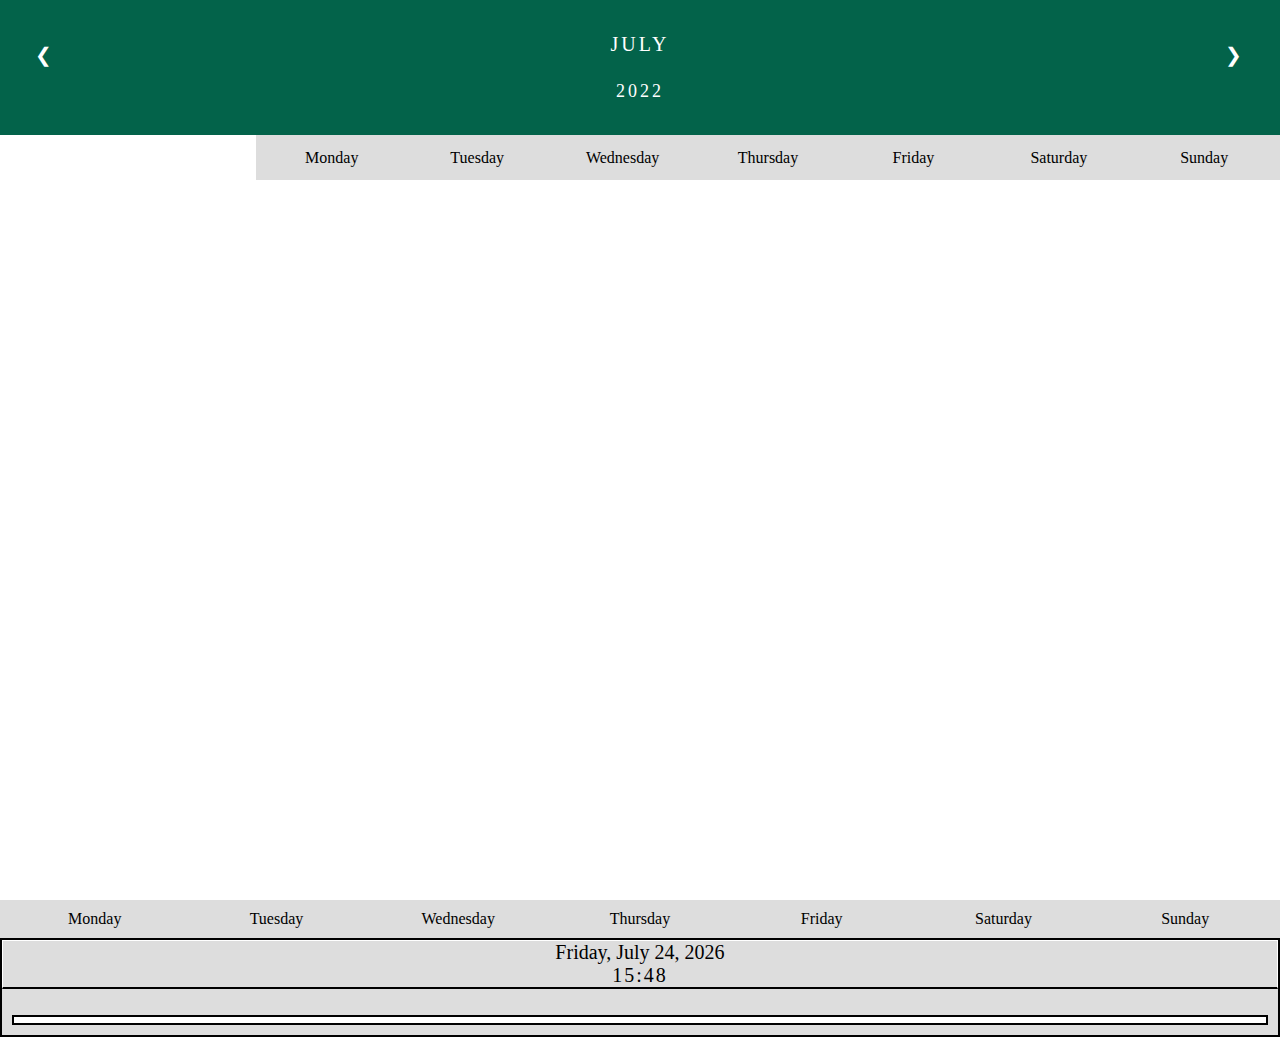
==== index.html @ a5f247e3 "Merge branch 'main' into #8-remove-todos" ====
<!DOCTYPE html>
<html lang="en">
  <head>
    <meta charset="UTF-8" />
    <meta http-equiv="X-UA-Compatible" content="IE=edge" />
    <meta name="viewport" content="width=device-width, initial-scale=1.0" />
    <link
      rel="stylesheet"
      href="https://cdnjs.cloudflare.com/ajax/libs/font-awesome/6.1.1/css/all.min.css"
      integrity="sha512-KfkfwYDsLkIlwQp6LFnl8zNdLGxu9YAA1QvwINks4PhcElQSvqcyVLLD9aMhXd13uQjoXtEKNosOWaZqXgel0g=="
      crossorigin="anonymous"
      referrerpolicy="no-referrer"
    />

    <link rel="stylesheet" href="./CSS/indexStyle.css" />

    <title>Todo</title>
  </head>

  <body>
    <div class="container">
      <header class="header">
        <div class="month">
          <ul>
            <li class="prev">&#10094;</li>
            <li class="next">&#10095;</li>
            <li>
              <p id="currentMonth"></p>
              <br />
              <span style="font-size: 18px">2022</span>
            </li>
          </ul>
        </div>
      </header>
      <header class="weekdayscontainer">
        <ul class="weekdays">
          <li>Monday</li>
          <li>Tuesday</li>
          <li>Wednesday</li>
          <li>Thursday</li>
          <li>Friday</li>
          <li>Saturday</li>
          <li>Sunday</li>
        </ul>
      </div>
    </header>
    <header class="weekdayscontainer">
      <ul class="weekdays">
        <li>Monday</li>
        <li>Tuesday</li>
        <li>Wednesday</li>
        <li>Thursday</li>
        <li>Friday</li>
        <li>Saturday</li>
        <li>Sunday</li>
      </ul>
    </header>
    <div id="bar">
    </div>
    <aside class="sidebar">
      <div id="today">
        <li id="date"></li>
        <li id="time"></li>
      </div>
      <div id="todo">
        <h4>
          <!-- Kod för att hämta aktiv dags datum här-->
        </h4>
        <ul class="todolist" id="todolist">
          <!-- Script för att hämta ut todos här -->
        </ul>

      <section class="days">
        <ul class="days" id="dayContainer"></ul>
      </section>
      <!-- add todo modal // Start-->
      <div id="addTodoModal" class="modal" style="display: none">
        <!-- Modal content -->
        <div class="modal-content">
          <span class="close" id="close"><i class="fa fa-close"></i></span>
          <form id="form">
            <lable class="form-label">Add Todo</lable>

            <input
              type="text"
              name="todo"
              placeholder="add todo"
              id="taskItem"
              class="input"
              required
            />

            <input
              type="datetime-local"
              name="taskDate"
              id="taskDate"
              class="input"
              required
            />

            <button type="submit" id="submitBtn" class="btn">
              <i class="fa fa-plus"></i>
              Add Todo
            </button>
          </form>
        </div>
      </div>
      <!-- add todo modal // End-->
      <!-- edit todo modal //Start-->
      <div id="editTodoModal" class="modal" style="display: none">
        <!-- Modal content -->
        <div class="modal-content">
          <span class="close" id="close"><i class="fa fa-close"></i></span>
          <form id="form">
            <lable class="form-label">Edit Todo</lable>

            <input type="text" name="todo" id="taskDetail" class="input" />

            <input
              type="datetime-local"
              name="taskDate"
              id="taskDateDetail"
              class="input"
            />
          <button type="submit" id="editBtnSubmit" class="btn">
            <i class="fa fa-pen"></i>
            Edit Todo
          </button>
          <button type="submit" id="deleteBtn" class="btn btn-red">
            <i class="fa fa-trash"></i>
            Delete Todo
          </button>
        </form>
      </div>
      <!-- edit todo modal //End-->
      <footer class="footer">
        <ul>
          <a href="#">
            <li id="addTodoBtn">
              <i class="fa-solid fa-calendar-plus"></i> Add
            </li>
          </a>
          <a href="#">
            <li><i class="fa-solid fa-calendar-xmark"> </i> Delete</li>
          </a>
          <a href="#">
            <li><i class="fa-solid fa-pen-to-square"></i> Edit</li>
          </a>
        </ul>
      </footer>
    </div>
  </body>
  <script type="text/javascript">
    var activeDate = new Date();
  </script>
  <script src="./Scripts/TodoJS.js"></script>
  <script src="./Scripts/date.js"></script>
</html>
---- CSS/indexStyle.css ----
:root {
    --color-primary: #03634a;
    --color-secondary: #0d7496;
    --color-active: #0f3745;
    --color-hover: #0f3745;
    --color-black: #000;
    --color-white: #fff;
    --color-links: #710a22;
    --color-red: #ac0f34;
    --color-gray: #ddd
}

* {
  margin: 0;
  padding: 0;
  box-sizing: border-box;
}

a {
  text-decoration: none;
  color: var(--color-links);
}

a:hover {
  text-decoration: underline;
}

ul {
  list-style-type: none;
}

html,
body {
  margin: 0;
}

.container {
  display: grid;
  grid-template-columns: 20vw 80vw;
  grid-template-rows: 15vh 5vh 70vh 10vh;
  gap: 0px 0px;
  grid-auto-flow: row;
  grid-template-areas:
    "Header Header"
    "bar Weekdays"
    "Sidebar Days"
    "Footer Footer";
}

.footer {
  grid-area: Footer;
}

.header {
  grid-area: Header;
  display: flex;
  justify-content: center;
  align-items: center;
  background: var(--color-primary);
}

.month {
  padding: 0 25px;
  width: 100%;

  text-align: center;
  vertical-align: middle;
}

.month ul {
  margin: 0;
  padding: 0;
}

.month ul li {
  color: var(--color-white);
  font-size: 20px;
  text-transform: uppercase;
  letter-spacing: 3px;
}

.month .prev {
  float: left;
  padding-top: 10px;
}

.month .prev,
.month .next {
  cursor: pointer;
  padding: 10px;
}

.month .next {
  float: right;
  padding-top: 10px;
}

.weekdayscontainer {
  grid-area: Weekdays;
}

.weekdays {
  margin: auto;
  height: 100%;
  width: 100%;
  padding: 10px 0;
  background-color: var(--color-gray);
  display: flex;
  justify-content: space-evenly;
  align-items: center;
}

.weekdays li {
  display: inline-block;
  width: 13.6%;
  color: var(--color-black);
  text-align: center;
  height: 100%;
  display: flex;
  justify-content: center;
  align-items: center;
}

.days {
  padding: 0;
  background: var(--color-white);
  margin: 0;
  display: flex;
  flex-wrap: wrap;
  flex-direction: row;
  justify-content: start;
  align-items: auto;
  align-content: start;
  width: 100%;
  height: 100%;
  border: 1px solid #000;
}

.days li {
  flex: 0 0 auto;
  list-style-type: none;
  display: inline-block;
  width: calc(100% / 7);
  height: 75px;
  text-align: center;
  border: 1px solid var(--color-white);
  font-size: 24px;
  color: var(--color-white);
  background-color: var(--color-secondary);
  line-height: 75px;
}

.days li:hover:not(.disabled) {
  background-color: var(--color-hover);
}

li.active {
  background-color: var(--color-active);
  color: var(--color-white);
}

footer {
  text-align: center;
  background-color: var(--color-primary);
  padding-top: 10px;
  height: 100%;
}
footer ul {
  text-align: center;
  padding: 0px;
  list-style: square;
}

footer li {
  display: inline;
  color: var(--color-white);
  padding: 5px;
}

footer li:hover {
  text-decoration: underline;
}

.sidebar {
  grid-area: Sidebar;
  height: 100%;
  list-style-type: none;
  background-color: var(--color-gray);
  border: 2px solid var(--color-black)
}

#todo {
  width: 100%;
  margin-top: 10px;
  padding: 10px;
  text-align: center;
}

#todo ul {
  list-style: none;
  padding: 3px 0 3px 0;
}

#todo li {
  margin: 0;
  display: flex;

  text-align: center;
  justify-content: center;
}

#today {
  height: 15%;
  text-align: center;
  display: flex;
  flex-direction: column;
  justify-content: space-evenly;

  background-color: var(--color-gray);
  border: 1px solid var(--color-white);
  color: var(--color-black);
  border-bottom: 2px solid var(--color-black);
}

#today li {
  font-size: 20px;
}

#date {
  text-transform: capitalize;
}

#time {
  letter-spacing: 2px;
}

#bar {
  grid-area: bar;
  background-color: var(--color-gray);
  display: grid;
  justify-content: center;
  align-items: center;
  padding: 0%;
  font-size: 15px;
}
#bar button {
  border: none;
  background-color: var(--color-gray);
}
#bar button:hover {
  color: var(--color-secondary);
  
}

/* modal popup */
.modal {
  display: block;
  position: fixed;
  z-index: 1;
  padding-top: 100px;
  left: 0;
  top: 0px;
  width: 100%;
  height: 100%;
  overflow: hidden;
  background-color: rgb(0, 0, 0);
  background-color: rgba(0, 0, 0, 0.4);
}

/* Modal Content */
.modal-content {
  background-color: #fefefe;
  margin: auto;
  padding: 20px;
  border: 1px solid #888;
  width: 80%;
}

/* The Close Button */
.close {
  color: #aaaaaa;
  float: right;
  font-size: 28px;
  font-weight: bold;
}

.close:hover,
.close:focus {
  color: #000;
  text-decoration: none;
  cursor: pointer;
}

.btn {
  background-color: var(--color-secondary); /* Green */
  border: none;
  color: white;
  padding: 15px 32px;
  text-align: center;
  text-decoration: none;
  display: inline-block;
  font-size: 16px;
  margin: 4px 2px;
  cursor: pointer;
  width: 100%;
  margin-bottom: 30px;
}

.btn:hover {
  background: var(--color-hover);
}

.btn-red {
  background-color: var(--color-red);
}

.btn-red:hover {
  background: var(--color-links);
}

.fa {
  margin-right: 5px;
}

.input {
  padding: 10px;
  width: 100%;
  padding: 15px;
  margin-bottom: 25px;
  font-size: 18px;
}

.form-label {
  display: flex;
  justify-content: center;
  font-size: 26px;
  padding: 10px;
}

@media only screen and (max-width: 600px) {
  .container {
    grid-template-areas:
      "Header Header"
      "bar bar"
      "Sidebar Sidebar"
      "Footer Footer";
  }
  .weekdayscontainer {
    display: none;
  }
  #today {
    border: none;
    border-bottom: var(--color-white) 30px;
  }
  .days {
    display: none;
  }
}
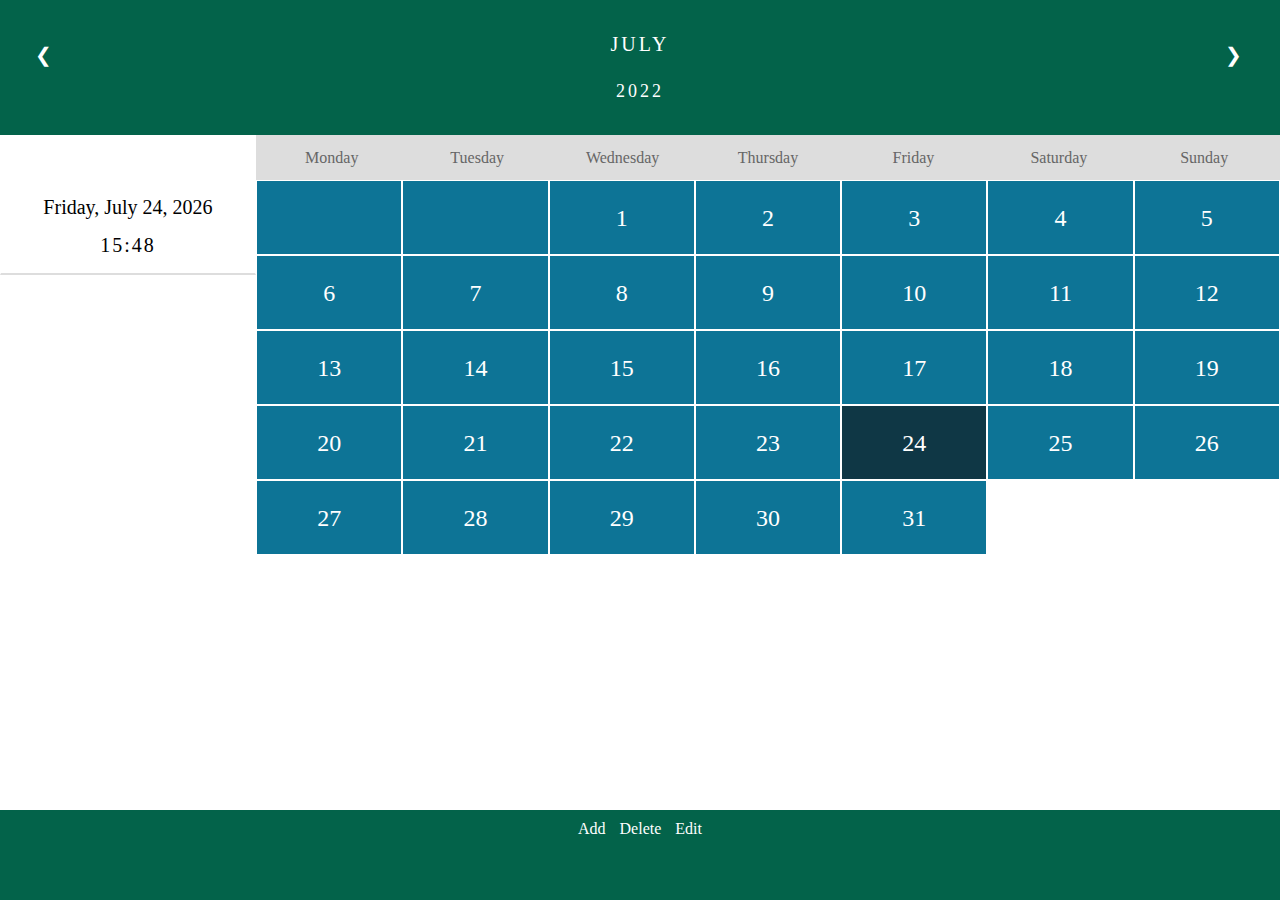
==== commit f93cac60: "Revert "Merge branch 'main' into #8-remove-todos"" ====
--- a/index.html
+++ b/index.html
@@ -1,46 +1,31 @@
 <!DOCTYPE html>
 <html lang="en">
-  <head>
-    <meta charset="UTF-8" />
-    <meta http-equiv="X-UA-Compatible" content="IE=edge" />
-    <meta name="viewport" content="width=device-width, initial-scale=1.0" />
-    <link
-      rel="stylesheet"
-      href="https://cdnjs.cloudflare.com/ajax/libs/font-awesome/6.1.1/css/all.min.css"
-      integrity="sha512-KfkfwYDsLkIlwQp6LFnl8zNdLGxu9YAA1QvwINks4PhcElQSvqcyVLLD9aMhXd13uQjoXtEKNosOWaZqXgel0g=="
-      crossorigin="anonymous"
-      referrerpolicy="no-referrer"
-    />
 
-    <link rel="stylesheet" href="./CSS/indexStyle.css" />
+<head>
+  <meta charset="UTF-8" />
+  <meta http-equiv="X-UA-Compatible" content="IE=edge" />
+  <meta name="viewport" content="width=device-width, initial-scale=1.0" />
+  <link rel="stylesheet" href="https://cdnjs.cloudflare.com/ajax/libs/font-awesome/6.1.1/css/all.min.css"
+    integrity="sha512-KfkfwYDsLkIlwQp6LFnl8zNdLGxu9YAA1QvwINks4PhcElQSvqcyVLLD9aMhXd13uQjoXtEKNosOWaZqXgel0g=="
+    crossorigin="anonymous" referrerpolicy="no-referrer" />
 
-    <title>Todo</title>
-  </head>
+  <link rel="stylesheet" href="./CSS/indexStyle.css" />
 
-  <body>
-    <div class="container">
-      <header class="header">
-        <div class="month">
-          <ul>
-            <li class="prev">&#10094;</li>
-            <li class="next">&#10095;</li>
-            <li>
-              <p id="currentMonth"></p>
-              <br />
-              <span style="font-size: 18px">2022</span>
-            </li>
-          </ul>
-        </div>
-      </header>
-      <header class="weekdayscontainer">
-        <ul class="weekdays">
-          <li>Monday</li>
-          <li>Tuesday</li>
-          <li>Wednesday</li>
-          <li>Thursday</li>
-          <li>Friday</li>
-          <li>Saturday</li>
-          <li>Sunday</li>
+  <title>Todo</title>
+</head>
+
+<body>
+  <div class="container">
+    <header class="header">
+      <div class="month">
+        <ul>
+          <li class="prev">&#10094;</li>
+          <li class="next">&#10095;</li>
+          <li>
+            <p id="currentMonth"></p>
+            <br />
+            <span style="font-size: 18px">2022</span>
+          </li>
         </ul>
       </div>
     </header>
@@ -70,58 +55,44 @@
           <!-- Script för att hämta ut todos här -->
         </ul>
 
-      <section class="days">
-        <ul class="days" id="dayContainer"></ul>
-      </section>
-      <!-- add todo modal // Start-->
-      <div id="addTodoModal" class="modal" style="display: none">
-        <!-- Modal content -->
-        <div class="modal-content">
-          <span class="close" id="close"><i class="fa fa-close"></i></span>
-          <form id="form">
-            <lable class="form-label">Add Todo</lable>
+      </div>
+    </aside>
 
-            <input
-              type="text"
-              name="todo"
-              placeholder="add todo"
-              id="taskItem"
-              class="input"
-              required
-            />
+    <section class="days">
+      <ul class="days" id="dayContainer"></ul>
+    </section>
+    <!-- add todo modal // Start-->
+    <div id="addTodoModal" class="modal" style="display: none;">
+      <!-- Modal content -->
+      <div class="modal-content">
+        <span class="close" id="close"><i class="fa fa-close"></i></span>
+        <form id="form">
+          <lable class="form-label">Add Todo</lable>
 
-            <input
-              type="datetime-local"
-              name="taskDate"
-              id="taskDate"
-              class="input"
-              required
-            />
+          <input type="text" name="todo" placeholder="add todo" id="taskItem" class="input" required>
 
-            <button type="submit" id="submitBtn" class="btn">
-              <i class="fa fa-plus"></i>
-              Add Todo
-            </button>
-          </form>
-        </div>
+          <input type="datetime-local" name="taskDate" id="taskDate" class="input" required>
+
+          <button type="submit" id="submitBtn" class="btn">
+            <i class="fa fa-plus"></i>
+            Add Todo
+          </button>
+        </form>
       </div>
-      <!-- add todo modal // End-->
-      <!-- edit todo modal //Start-->
-      <div id="editTodoModal" class="modal" style="display: none">
-        <!-- Modal content -->
-        <div class="modal-content">
-          <span class="close" id="close"><i class="fa fa-close"></i></span>
-          <form id="form">
-            <lable class="form-label">Edit Todo</lable>
+    </div>
+    <!-- add todo modal // End-->
+    <!-- edit todo modal //Start-->
+    <div id="editTodoModal" class="modal" style="display: none;">
+      <!-- Modal content -->
+      <div class="modal-content">
+        <span class="close" id="close"><i class="fa fa-close"></i></span>
+        <form id="form">
+          <lable class="form-label">Edit Todo</lable>
 
-            <input type="text" name="todo" id="taskDetail" class="input" />
+          <input type="text" name="todo" id="taskDetail" class="input">
 
-            <input
-              type="datetime-local"
-              name="taskDate"
-              id="taskDateDetail"
-              class="input"
-            />
+          <input type="datetime-local" name="taskDate" id="taskDateDetail" class="input">
+
           <button type="submit" id="editBtnSubmit" class="btn">
             <i class="fa fa-pen"></i>
             Edit Todo
@@ -132,27 +103,25 @@
           </button>
         </form>
       </div>
-      <!-- edit todo modal //End-->
-      <footer class="footer">
-        <ul>
-          <a href="#">
-            <li id="addTodoBtn">
-              <i class="fa-solid fa-calendar-plus"></i> Add
-            </li>
-          </a>
-          <a href="#">
-            <li><i class="fa-solid fa-calendar-xmark"> </i> Delete</li>
-          </a>
-          <a href="#">
-            <li><i class="fa-solid fa-pen-to-square"></i> Edit</li>
-          </a>
-        </ul>
-      </footer>
     </div>
-  </body>
-  <script type="text/javascript">
-    var activeDate = new Date();
-  </script>
-  <script src="./Scripts/TodoJS.js"></script>
-  <script src="./Scripts/date.js"></script>
-</html>
+    <!-- edit todo modal //End-->
+    <footer class="footer">
+      <ul>
+        <a href="#">
+          <li id="addTodoBtn"><i class="fa-solid fa-calendar-plus"></i> Add</li>
+        </a>
+        <a href="#">
+          <li><i class="fa-solid fa-calendar-xmark"> </i> Delete</li>
+        </a>
+        <a href="#">
+          <li><i class="fa-solid fa-pen-to-square"></i> Edit</li>
+        </a>
+      </ul>
+    </footer>
+  </div>
+</body>
+
+<script src="./Scripts/TodoJS.js"></script>
+<script src="./Scripts/date.js"></script>
+
+</html>--- a/CSS/indexStyle.css
+++ b/CSS/indexStyle.css
@@ -11,9 +11,9 @@
 }
 
 * {
-  margin: 0;
-  padding: 0;
-  box-sizing: border-box;
+    margin: 0;
+    padding: 0;
+    box-sizing: border-box;
 }
 
 a {
@@ -22,7 +22,7 @@
 }
 
 a:hover {
-  text-decoration: underline;
+    text-decoration: underline;
 }
 
 ul {
@@ -33,6 +33,7 @@
 body {
   margin: 0;
 }
+
 
 .container {
   display: grid;
@@ -51,6 +52,9 @@
   grid-area: Footer;
 }
 
+
+
+
 .header {
   grid-area: Header;
   display: flex;
@@ -86,8 +90,8 @@
 
 .month .prev,
 .month .next {
-  cursor: pointer;
-  padding: 10px;
+    cursor: pointer;    
+    padding: 10px;
 }
 
 .month .next {
@@ -104,7 +108,7 @@
   height: 100%;
   width: 100%;
   padding: 10px 0;
-  background-color: var(--color-gray);
+  background-color: #ddd;
   display: flex;
   justify-content: space-evenly;
   align-items: center;
@@ -113,7 +117,7 @@
 .weekdays li {
   display: inline-block;
   width: 13.6%;
-  color: var(--color-black);
+  color: #666;
   text-align: center;
   height: 100%;
   display: flex;
@@ -121,9 +125,11 @@
   align-items: center;
 }
 
+
+
 .days {
   padding: 0;
-  background: var(--color-white);
+  background: #fff;
   margin: 0;
   display: flex;
   flex-wrap: wrap;
@@ -133,7 +139,6 @@
   align-content: start;
   width: 100%;
   height: 100%;
-  border: 1px solid #000;
 }
 
 .days li {
@@ -143,7 +148,7 @@
   width: calc(100% / 7);
   height: 75px;
   text-align: center;
-  border: 1px solid var(--color-white);
+  border: 1px solid white;
   font-size: 24px;
   color: var(--color-white);
   background-color: var(--color-secondary);
@@ -182,33 +187,32 @@
 }
 
 .sidebar {
-  grid-area: Sidebar;
-  height: 100%;
-  list-style-type: none;
-  background-color: var(--color-gray);
-  border: 2px solid var(--color-black)
+    grid-area: Sidebar;
+    height: 100%;
+    list-style-type: none;
+    background-color: var(--color-white);
 }
 
 #todo {
-  width: 100%;
-  margin-top: 10px;
-  padding: 10px;
-  text-align: center;
+    width: 100%;
+    margin-top: 10px;
+    padding: 10px;
+    text-align: center;
 }
 
 #todo ul {
-  list-style: none;
-  padding: 3px 0 3px 0;
+    list-style: none;
+    padding: 3px 0 3px 0;
 }
 
 #todo li {
-  margin: 0;
-  display: flex;
-
-  text-align: center;
-  justify-content: center;
-}
-
+    margin: 0;
+    display: flex;
+  
+    text-align: center;
+    justify-content: center;
+}
+  
 #today {
   height: 15%;
   text-align: center;
@@ -216,10 +220,10 @@
   flex-direction: column;
   justify-content: space-evenly;
 
-  background-color: var(--color-gray);
-  border: 1px solid var(--color-white);
+  background-color: var(--color-white);
+  border: white 1px solid;
   color: var(--color-black);
-  border-bottom: 2px solid var(--color-black);
+  border-bottom: 2px solid var(--color-gray);
 }
 
 #today li {
@@ -236,35 +240,23 @@
 
 #bar {
   grid-area: bar;
-  background-color: var(--color-gray);
-  display: grid;
-  justify-content: center;
-  align-items: center;
-  padding: 0%;
-  font-size: 15px;
-}
-#bar button {
-  border: none;
-  background-color: var(--color-gray);
-}
-#bar button:hover {
-  color: var(--color-secondary);
-  
+  background-color: var(--color-white);
 }
 
 /* modal popup */
 .modal {
-  display: block;
-  position: fixed;
-  z-index: 1;
-  padding-top: 100px;
+  display: block; 
+  position: fixed; 
+  z-index: 1; 
+  padding-top: 100px; 
   left: 0;
   top: 0px;
-  width: 100%;
-  height: 100%;
-  overflow: hidden;
-  background-color: rgb(0, 0, 0);
-  background-color: rgba(0, 0, 0, 0.4);
+  width: 100%; 
+  height: 100%;  
+  overflow: hidden; 
+  background-color: rgb(0,0,0); 
+  background-color: rgba(0,0,0,0.4);
+
 }
 
 /* Modal Content */
@@ -338,21 +330,22 @@
 }
 
 @media only screen and (max-width: 600px) {
-  .container {
+  .container{
     grid-template-areas:
       "Header Header"
       "bar bar"
       "Sidebar Sidebar"
       "Footer Footer";
-  }
-  .weekdayscontainer {
-    display: none;
-  }
-  #today {
-    border: none;
-    border-bottom: var(--color-white) 30px;
-  }
-  .days {
-    display: none;
-  }
-}
+    }
+    .weekdayscontainer {
+      display: none;
+    }
+    #today {
+      border: none;
+      border-bottom: var(--color-white) 30px;
+  
+    }
+    .days {
+      display: none;
+    }
+  }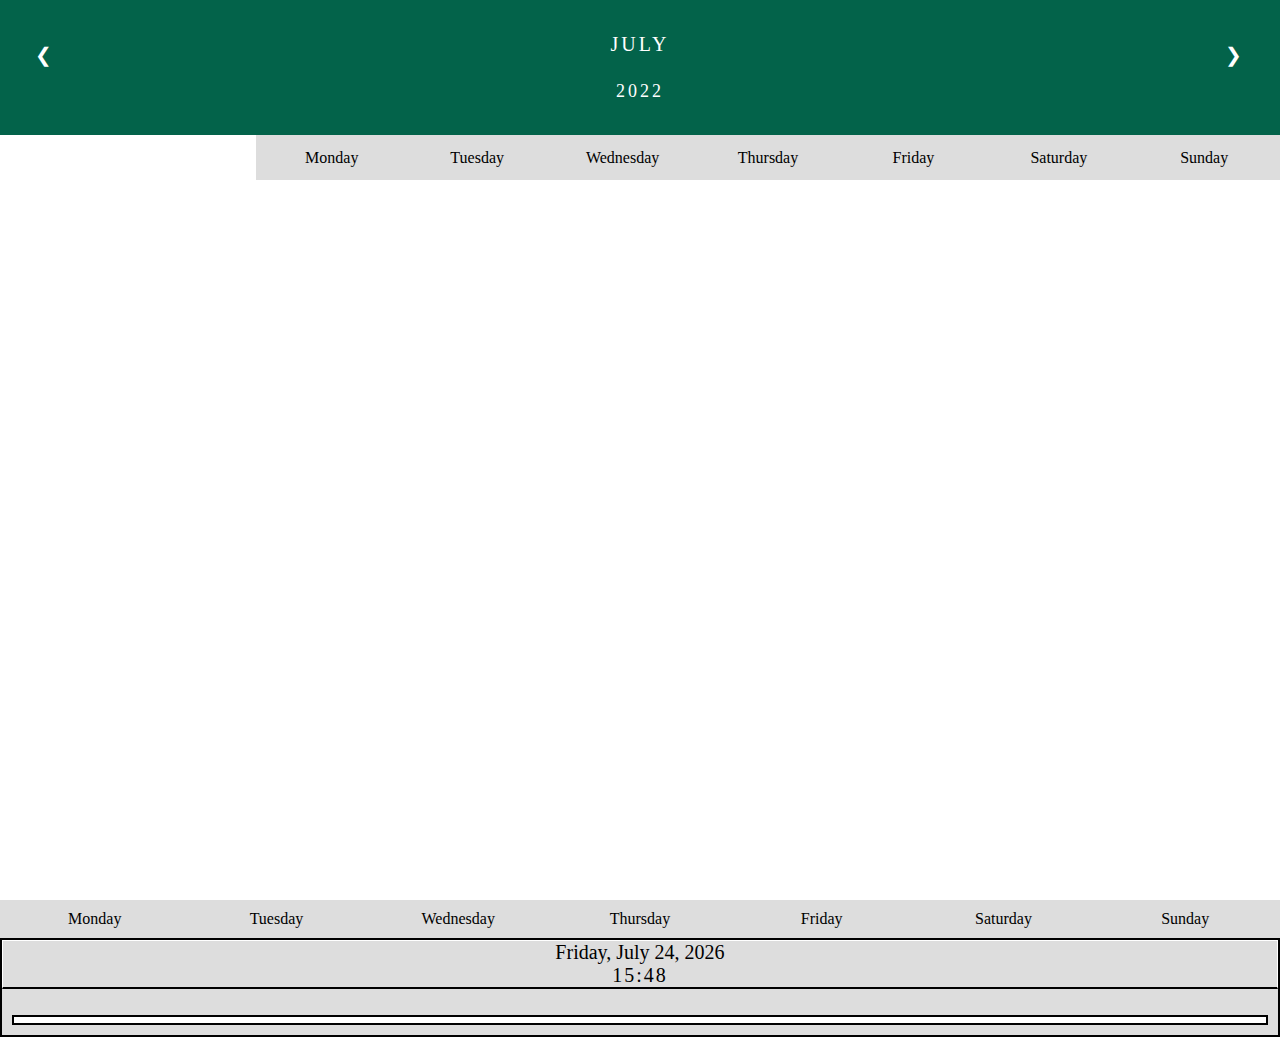
==== commit 10a1d32c: "Revert "Revert "Merge branch 'main' into #8-remove-todos""" ====
--- a/index.html
+++ b/index.html
@@ -1,31 +1,46 @@
 <!DOCTYPE html>
 <html lang="en">
+  <head>
+    <meta charset="UTF-8" />
+    <meta http-equiv="X-UA-Compatible" content="IE=edge" />
+    <meta name="viewport" content="width=device-width, initial-scale=1.0" />
+    <link
+      rel="stylesheet"
+      href="https://cdnjs.cloudflare.com/ajax/libs/font-awesome/6.1.1/css/all.min.css"
+      integrity="sha512-KfkfwYDsLkIlwQp6LFnl8zNdLGxu9YAA1QvwINks4PhcElQSvqcyVLLD9aMhXd13uQjoXtEKNosOWaZqXgel0g=="
+      crossorigin="anonymous"
+      referrerpolicy="no-referrer"
+    />
 
-<head>
-  <meta charset="UTF-8" />
-  <meta http-equiv="X-UA-Compatible" content="IE=edge" />
-  <meta name="viewport" content="width=device-width, initial-scale=1.0" />
-  <link rel="stylesheet" href="https://cdnjs.cloudflare.com/ajax/libs/font-awesome/6.1.1/css/all.min.css"
-    integrity="sha512-KfkfwYDsLkIlwQp6LFnl8zNdLGxu9YAA1QvwINks4PhcElQSvqcyVLLD9aMhXd13uQjoXtEKNosOWaZqXgel0g=="
-    crossorigin="anonymous" referrerpolicy="no-referrer" />
+    <link rel="stylesheet" href="./CSS/indexStyle.css" />
 
-  <link rel="stylesheet" href="./CSS/indexStyle.css" />
+    <title>Todo</title>
+  </head>
 
-  <title>Todo</title>
-</head>
-
-<body>
-  <div class="container">
-    <header class="header">
-      <div class="month">
-        <ul>
-          <li class="prev">&#10094;</li>
-          <li class="next">&#10095;</li>
-          <li>
-            <p id="currentMonth"></p>
-            <br />
-            <span style="font-size: 18px">2022</span>
-          </li>
+  <body>
+    <div class="container">
+      <header class="header">
+        <div class="month">
+          <ul>
+            <li class="prev">&#10094;</li>
+            <li class="next">&#10095;</li>
+            <li>
+              <p id="currentMonth"></p>
+              <br />
+              <span style="font-size: 18px">2022</span>
+            </li>
+          </ul>
+        </div>
+      </header>
+      <header class="weekdayscontainer">
+        <ul class="weekdays">
+          <li>Monday</li>
+          <li>Tuesday</li>
+          <li>Wednesday</li>
+          <li>Thursday</li>
+          <li>Friday</li>
+          <li>Saturday</li>
+          <li>Sunday</li>
         </ul>
       </div>
     </header>
@@ -55,44 +70,58 @@
           <!-- Script för att hämta ut todos här -->
         </ul>
 
+      <section class="days">
+        <ul class="days" id="dayContainer"></ul>
+      </section>
+      <!-- add todo modal // Start-->
+      <div id="addTodoModal" class="modal" style="display: none">
+        <!-- Modal content -->
+        <div class="modal-content">
+          <span class="close" id="close"><i class="fa fa-close"></i></span>
+          <form id="form">
+            <lable class="form-label">Add Todo</lable>
+
+            <input
+              type="text"
+              name="todo"
+              placeholder="add todo"
+              id="taskItem"
+              class="input"
+              required
+            />
+
+            <input
+              type="datetime-local"
+              name="taskDate"
+              id="taskDate"
+              class="input"
+              required
+            />
+
+            <button type="submit" id="submitBtn" class="btn">
+              <i class="fa fa-plus"></i>
+              Add Todo
+            </button>
+          </form>
+        </div>
       </div>
-    </aside>
+      <!-- add todo modal // End-->
+      <!-- edit todo modal //Start-->
+      <div id="editTodoModal" class="modal" style="display: none">
+        <!-- Modal content -->
+        <div class="modal-content">
+          <span class="close" id="close"><i class="fa fa-close"></i></span>
+          <form id="form">
+            <lable class="form-label">Edit Todo</lable>
 
-    <section class="days">
-      <ul class="days" id="dayContainer"></ul>
-    </section>
-    <!-- add todo modal // Start-->
-    <div id="addTodoModal" class="modal" style="display: none;">
-      <!-- Modal content -->
-      <div class="modal-content">
-        <span class="close" id="close"><i class="fa fa-close"></i></span>
-        <form id="form">
-          <lable class="form-label">Add Todo</lable>
+            <input type="text" name="todo" id="taskDetail" class="input" />
 
-          <input type="text" name="todo" placeholder="add todo" id="taskItem" class="input" required>
-
-          <input type="datetime-local" name="taskDate" id="taskDate" class="input" required>
-
-          <button type="submit" id="submitBtn" class="btn">
-            <i class="fa fa-plus"></i>
-            Add Todo
-          </button>
-        </form>
-      </div>
-    </div>
-    <!-- add todo modal // End-->
-    <!-- edit todo modal //Start-->
-    <div id="editTodoModal" class="modal" style="display: none;">
-      <!-- Modal content -->
-      <div class="modal-content">
-        <span class="close" id="close"><i class="fa fa-close"></i></span>
-        <form id="form">
-          <lable class="form-label">Edit Todo</lable>
-
-          <input type="text" name="todo" id="taskDetail" class="input">
-
-          <input type="datetime-local" name="taskDate" id="taskDateDetail" class="input">
-
+            <input
+              type="datetime-local"
+              name="taskDate"
+              id="taskDateDetail"
+              class="input"
+            />
           <button type="submit" id="editBtnSubmit" class="btn">
             <i class="fa fa-pen"></i>
             Edit Todo
@@ -103,25 +132,27 @@
           </button>
         </form>
       </div>
+      <!-- edit todo modal //End-->
+      <footer class="footer">
+        <ul>
+          <a href="#">
+            <li id="addTodoBtn">
+              <i class="fa-solid fa-calendar-plus"></i> Add
+            </li>
+          </a>
+          <a href="#">
+            <li><i class="fa-solid fa-calendar-xmark"> </i> Delete</li>
+          </a>
+          <a href="#">
+            <li><i class="fa-solid fa-pen-to-square"></i> Edit</li>
+          </a>
+        </ul>
+      </footer>
     </div>
-    <!-- edit todo modal //End-->
-    <footer class="footer">
-      <ul>
-        <a href="#">
-          <li id="addTodoBtn"><i class="fa-solid fa-calendar-plus"></i> Add</li>
-        </a>
-        <a href="#">
-          <li><i class="fa-solid fa-calendar-xmark"> </i> Delete</li>
-        </a>
-        <a href="#">
-          <li><i class="fa-solid fa-pen-to-square"></i> Edit</li>
-        </a>
-      </ul>
-    </footer>
-  </div>
-</body>
-
-<script src="./Scripts/TodoJS.js"></script>
-<script src="./Scripts/date.js"></script>
-
-</html>+  </body>
+  <script type="text/javascript">
+    var activeDate = new Date();
+  </script>
+  <script src="./Scripts/TodoJS.js"></script>
+  <script src="./Scripts/date.js"></script>
+</html>
--- a/CSS/indexStyle.css
+++ b/CSS/indexStyle.css
@@ -11,9 +11,9 @@
 }
 
 * {
-    margin: 0;
-    padding: 0;
-    box-sizing: border-box;
+  margin: 0;
+  padding: 0;
+  box-sizing: border-box;
 }
 
 a {
@@ -22,7 +22,7 @@
 }
 
 a:hover {
-    text-decoration: underline;
+  text-decoration: underline;
 }
 
 ul {
@@ -33,7 +33,6 @@
 body {
   margin: 0;
 }
-
 
 .container {
   display: grid;
@@ -52,9 +51,6 @@
   grid-area: Footer;
 }
 
-
-
-
 .header {
   grid-area: Header;
   display: flex;
@@ -90,8 +86,8 @@
 
 .month .prev,
 .month .next {
-    cursor: pointer;    
-    padding: 10px;
+  cursor: pointer;
+  padding: 10px;
 }
 
 .month .next {
@@ -108,7 +104,7 @@
   height: 100%;
   width: 100%;
   padding: 10px 0;
-  background-color: #ddd;
+  background-color: var(--color-gray);
   display: flex;
   justify-content: space-evenly;
   align-items: center;
@@ -117,19 +113,17 @@
 .weekdays li {
   display: inline-block;
   width: 13.6%;
-  color: #666;
+  color: var(--color-black);
   text-align: center;
   height: 100%;
   display: flex;
   justify-content: center;
   align-items: center;
 }
-
-
 
 .days {
   padding: 0;
-  background: #fff;
+  background: var(--color-white);
   margin: 0;
   display: flex;
   flex-wrap: wrap;
@@ -139,6 +133,7 @@
   align-content: start;
   width: 100%;
   height: 100%;
+  border: 1px solid #000;
 }
 
 .days li {
@@ -148,7 +143,7 @@
   width: calc(100% / 7);
   height: 75px;
   text-align: center;
-  border: 1px solid white;
+  border: 1px solid var(--color-white);
   font-size: 24px;
   color: var(--color-white);
   background-color: var(--color-secondary);
@@ -187,32 +182,33 @@
 }
 
 .sidebar {
-    grid-area: Sidebar;
-    height: 100%;
-    list-style-type: none;
-    background-color: var(--color-white);
+  grid-area: Sidebar;
+  height: 100%;
+  list-style-type: none;
+  background-color: var(--color-gray);
+  border: 2px solid var(--color-black)
 }
 
 #todo {
-    width: 100%;
-    margin-top: 10px;
-    padding: 10px;
-    text-align: center;
+  width: 100%;
+  margin-top: 10px;
+  padding: 10px;
+  text-align: center;
 }
 
 #todo ul {
-    list-style: none;
-    padding: 3px 0 3px 0;
+  list-style: none;
+  padding: 3px 0 3px 0;
 }
 
 #todo li {
-    margin: 0;
-    display: flex;
-  
-    text-align: center;
-    justify-content: center;
-}
-  
+  margin: 0;
+  display: flex;
+
+  text-align: center;
+  justify-content: center;
+}
+
 #today {
   height: 15%;
   text-align: center;
@@ -220,10 +216,10 @@
   flex-direction: column;
   justify-content: space-evenly;
 
-  background-color: var(--color-white);
-  border: white 1px solid;
+  background-color: var(--color-gray);
+  border: 1px solid var(--color-white);
   color: var(--color-black);
-  border-bottom: 2px solid var(--color-gray);
+  border-bottom: 2px solid var(--color-black);
 }
 
 #today li {
@@ -240,23 +236,35 @@
 
 #bar {
   grid-area: bar;
-  background-color: var(--color-white);
+  background-color: var(--color-gray);
+  display: grid;
+  justify-content: center;
+  align-items: center;
+  padding: 0%;
+  font-size: 15px;
+}
+#bar button {
+  border: none;
+  background-color: var(--color-gray);
+}
+#bar button:hover {
+  color: var(--color-secondary);
+  
 }
 
 /* modal popup */
 .modal {
-  display: block; 
-  position: fixed; 
-  z-index: 1; 
-  padding-top: 100px; 
+  display: block;
+  position: fixed;
+  z-index: 1;
+  padding-top: 100px;
   left: 0;
   top: 0px;
-  width: 100%; 
-  height: 100%;  
-  overflow: hidden; 
-  background-color: rgb(0,0,0); 
-  background-color: rgba(0,0,0,0.4);
-
+  width: 100%;
+  height: 100%;
+  overflow: hidden;
+  background-color: rgb(0, 0, 0);
+  background-color: rgba(0, 0, 0, 0.4);
 }
 
 /* Modal Content */
@@ -330,22 +338,21 @@
 }
 
 @media only screen and (max-width: 600px) {
-  .container{
+  .container {
     grid-template-areas:
       "Header Header"
       "bar bar"
       "Sidebar Sidebar"
       "Footer Footer";
-    }
-    .weekdayscontainer {
-      display: none;
-    }
-    #today {
-      border: none;
-      border-bottom: var(--color-white) 30px;
-  
-    }
-    .days {
-      display: none;
-    }
-  }+  }
+  .weekdayscontainer {
+    display: none;
+  }
+  #today {
+    border: none;
+    border-bottom: var(--color-white) 30px;
+  }
+  .days {
+    display: none;
+  }
+}
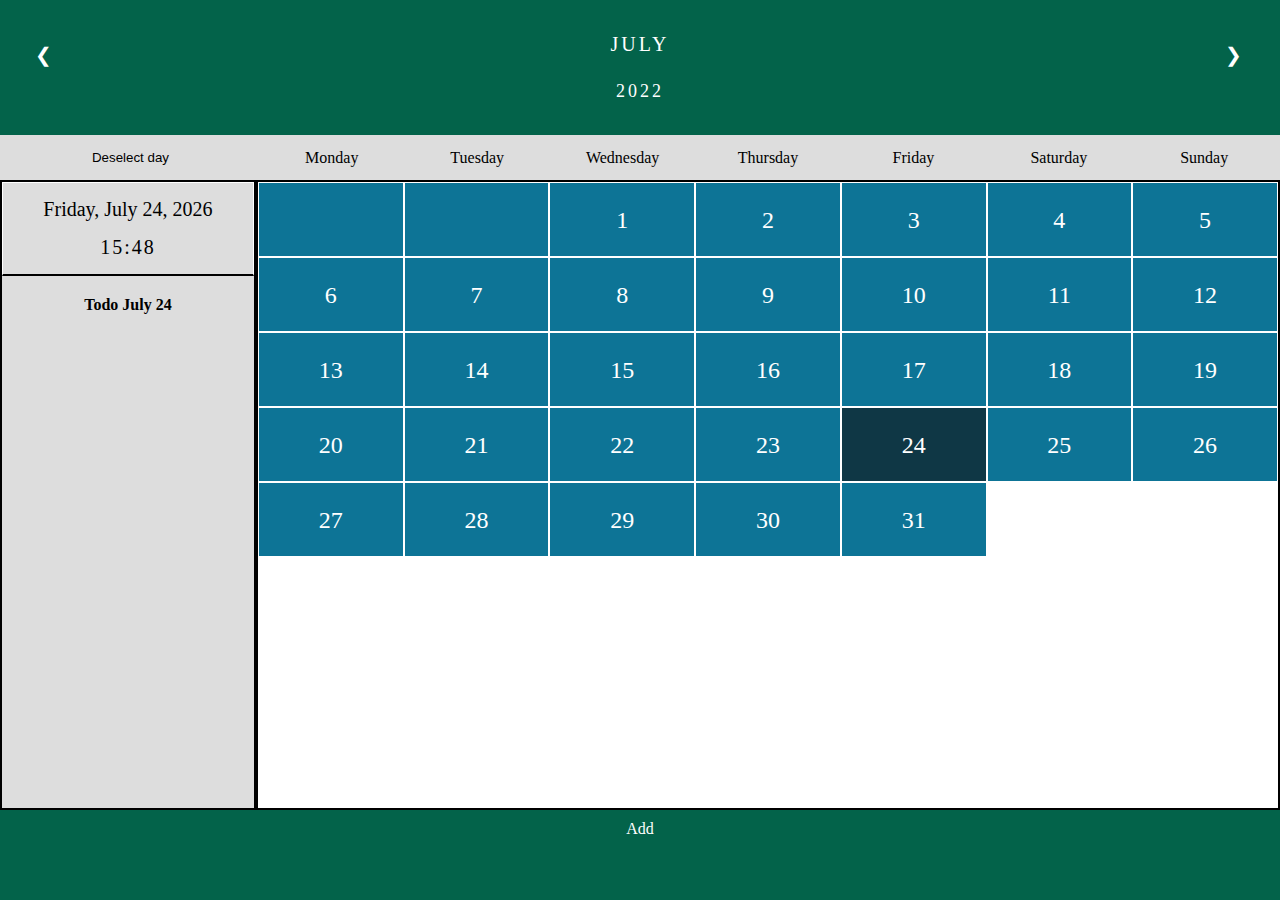
==== commit 4cbd5da1: "fixes merge errors" ====
--- a/index.html
+++ b/index.html
@@ -1,46 +1,31 @@
 <!DOCTYPE html>
 <html lang="en">
-  <head>
-    <meta charset="UTF-8" />
-    <meta http-equiv="X-UA-Compatible" content="IE=edge" />
-    <meta name="viewport" content="width=device-width, initial-scale=1.0" />
-    <link
-      rel="stylesheet"
-      href="https://cdnjs.cloudflare.com/ajax/libs/font-awesome/6.1.1/css/all.min.css"
-      integrity="sha512-KfkfwYDsLkIlwQp6LFnl8zNdLGxu9YAA1QvwINks4PhcElQSvqcyVLLD9aMhXd13uQjoXtEKNosOWaZqXgel0g=="
-      crossorigin="anonymous"
-      referrerpolicy="no-referrer"
-    />
 
-    <link rel="stylesheet" href="./CSS/indexStyle.css" />
+<head>
+  <meta charset="UTF-8" />
+  <meta http-equiv="X-UA-Compatible" content="IE=edge" />
+  <meta name="viewport" content="width=device-width, initial-scale=1.0" />
+  <link rel="stylesheet" href="https://cdnjs.cloudflare.com/ajax/libs/font-awesome/6.1.1/css/all.min.css"
+    integrity="sha512-KfkfwYDsLkIlwQp6LFnl8zNdLGxu9YAA1QvwINks4PhcElQSvqcyVLLD9aMhXd13uQjoXtEKNosOWaZqXgel0g=="
+    crossorigin="anonymous" referrerpolicy="no-referrer" />
 
-    <title>Todo</title>
-  </head>
+  <link rel="stylesheet" href="./CSS/indexStyle.css" />
 
-  <body>
-    <div class="container">
-      <header class="header">
-        <div class="month">
-          <ul>
-            <li class="prev">&#10094;</li>
-            <li class="next">&#10095;</li>
-            <li>
-              <p id="currentMonth"></p>
-              <br />
-              <span style="font-size: 18px">2022</span>
-            </li>
-          </ul>
-        </div>
-      </header>
-      <header class="weekdayscontainer">
-        <ul class="weekdays">
-          <li>Monday</li>
-          <li>Tuesday</li>
-          <li>Wednesday</li>
-          <li>Thursday</li>
-          <li>Friday</li>
-          <li>Saturday</li>
-          <li>Sunday</li>
+  <title>Todo</title>
+</head>
+
+<body>
+  <div class="container">
+    <header class="header">
+      <div class="month">
+        <ul>
+          <li class="prev">&#10094;</li>
+          <li class="next">&#10095;</li>
+          <li>
+            <p id="currentMonth"></p>
+            <br />
+            <span style="font-size: 18px">2022</span>
+          </li>
         </ul>
       </div>
     </header>
@@ -55,73 +40,58 @@
         <li>Sunday</li>
       </ul>
     </header>
-    <div id="bar">
-    </div>
+    <div id="bar"><button onclick="deselectDay()" class="fa-regular fa-calendar-xmark"><span
+          style="margin-left: 5px">Deselect day</span></button></div>
     <aside class="sidebar">
       <div id="today">
         <li id="date"></li>
         <li id="time"></li>
       </div>
       <div id="todo">
-        <h4>
+        <h4 id="activeDay">
           <!-- Kod för att hämta aktiv dags datum här-->
         </h4>
         <ul class="todolist" id="todolist">
           <!-- Script för att hämta ut todos här -->
         </ul>
+      </div>
+    </aside>
 
-      <section class="days">
-        <ul class="days" id="dayContainer"></ul>
-      </section>
-      <!-- add todo modal // Start-->
-      <div id="addTodoModal" class="modal" style="display: none">
-        <!-- Modal content -->
-        <div class="modal-content">
-          <span class="close" id="close"><i class="fa fa-close"></i></span>
-          <form id="form">
-            <lable class="form-label">Add Todo</lable>
+    <section class="days">
+      <ul class="days" id="dayContainer"></ul>
+    </section>
+    <!-- add todo modal // Start-->
+    <div id="addTodoModal" class="modal" style="display: none">
+      <!-- Modal content -->
+      <div class="modal-content">
+        <span class="close" id="close"><i class="fa fa-close"></i></span>
+        <form id="form">
+          <lable class="form-label">Add Todo</lable>
 
-            <input
-              type="text"
-              name="todo"
-              placeholder="add todo"
-              id="taskItem"
-              class="input"
-              required
-            />
+          <input type="text" name="todo" placeholder="add todo" id="taskItem" class="input" required />
 
-            <input
-              type="datetime-local"
-              name="taskDate"
-              id="taskDate"
-              class="input"
-              required
-            />
+          <input type="datetime-local" name="taskDate" id="taskDate" class="input" required />
 
-            <button type="submit" id="submitBtn" class="btn">
-              <i class="fa fa-plus"></i>
-              Add Todo
-            </button>
-          </form>
-        </div>
+          <button type="submit" id="submitBtn" class="btn">
+            <i class="fa fa-plus"></i>
+            Add Todo
+          </button>
+        </form>
       </div>
-      <!-- add todo modal // End-->
-      <!-- edit todo modal //Start-->
-      <div id="editTodoModal" class="modal" style="display: none">
-        <!-- Modal content -->
-        <div class="modal-content">
-          <span class="close" id="close"><i class="fa fa-close"></i></span>
-          <form id="form">
-            <lable class="form-label">Edit Todo</lable>
+    </div>
+    <!-- add todo modal // End-->
+    <!-- edit todo modal //Start-->
+    <div id="editTodoModal" class="modal" style="display: none">
+      <!-- Modal content -->
+      <div class="modal-content">
+        <span class="close" id="close"><i class="fa fa-close"></i></span>
+        <form id="form">
+          <lable class="form-label">Edit Todo</lable>
 
-            <input type="text" name="todo" id="taskDetail" class="input" />
+          <input type="text" name="todo" id="taskDetail" class="input" />
 
-            <input
-              type="datetime-local"
-              name="taskDate"
-              id="taskDateDetail"
-              class="input"
-            />
+          <input type="datetime-local" name="taskDate" id="taskDateDetail" class="input" />
+
           <button type="submit" id="editBtnSubmit" class="btn">
             <i class="fa fa-pen"></i>
             Edit Todo
@@ -132,27 +102,23 @@
           </button>
         </form>
       </div>
-      <!-- edit todo modal //End-->
-      <footer class="footer">
-        <ul>
-          <a href="#">
-            <li id="addTodoBtn">
-              <i class="fa-solid fa-calendar-plus"></i> Add
-            </li>
-          </a>
-          <a href="#">
-            <li><i class="fa-solid fa-calendar-xmark"> </i> Delete</li>
-          </a>
-          <a href="#">
-            <li><i class="fa-solid fa-pen-to-square"></i> Edit</li>
-          </a>
-        </ul>
-      </footer>
     </div>
-  </body>
-  <script type="text/javascript">
-    var activeDate = new Date();
-  </script>
-  <script src="./Scripts/TodoJS.js"></script>
-  <script src="./Scripts/date.js"></script>
-</html>
+    <!-- edit todo modal //End-->
+    <footer class="footer">
+      <ul>
+        <a href="#">
+          <li id="addTodoBtn">
+            <i class="fa-solid fa-calendar-plus"></i> Add
+          </li>
+        </a>
+      </ul>
+    </footer>
+  </div>
+</body>
+<script type="text/javascript">
+  var activeDate = new Date();
+</script>
+<script src="./Scripts/TodoJS.js"></script>
+<script src="./Scripts/date.js"></script>
+
+</html>--- a/CSS/indexStyle.css
+++ b/CSS/indexStyle.css
@@ -1,13 +1,13 @@
 :root {
-    --color-primary: #03634a;
-    --color-secondary: #0d7496;
-    --color-active: #0f3745;
-    --color-hover: #0f3745;
-    --color-black: #000;
-    --color-white: #fff;
-    --color-links: #710a22;
-    --color-red: #ac0f34;
-    --color-gray: #ddd
+  --color-primary: #03634a;
+  --color-secondary: #0d7496;
+  --color-active: #0f3745;
+  --color-hover: #0f3745;
+  --color-black: #000;
+  --color-white: #fff;
+  --color-links: #710a22;
+  --color-red: #940c2c;
+  --color-gray: #ddd;
 }
 
 * {
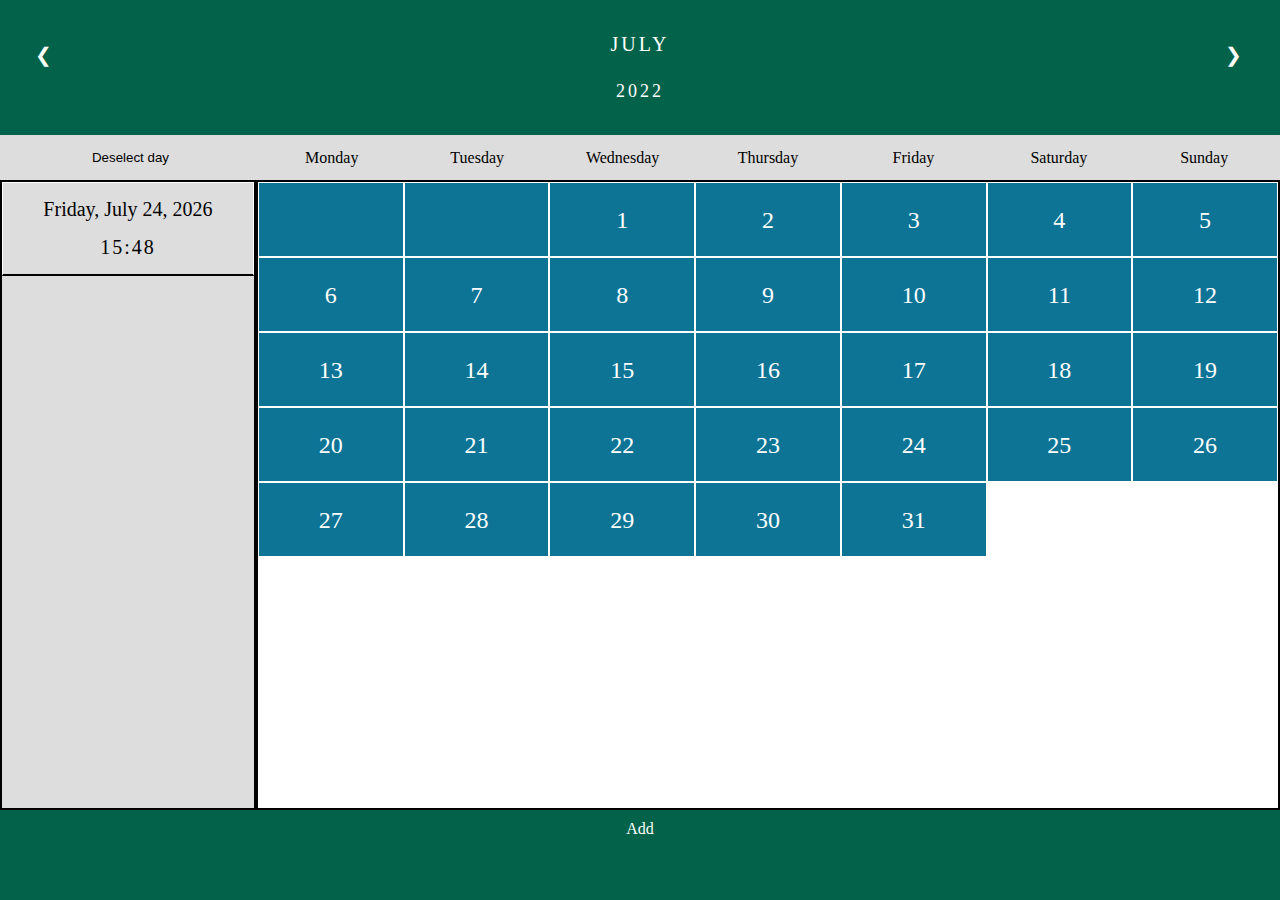
==== commit b686568c: "Number of todos & change day on mobile" ====
--- a/index.html
+++ b/index.html
@@ -1,124 +1,151 @@
 <!DOCTYPE html>
 <html lang="en">
+  <head>
+    <meta charset="UTF-8" />
+    <meta http-equiv="X-UA-Compatible" content="IE=edge" />
+    <meta name="viewport" content="width=device-width, initial-scale=1.0" />
+    <link
+      rel="stylesheet"
+      href="https://cdnjs.cloudflare.com/ajax/libs/font-awesome/6.1.1/css/all.min.css"
+      integrity="sha512-KfkfwYDsLkIlwQp6LFnl8zNdLGxu9YAA1QvwINks4PhcElQSvqcyVLLD9aMhXd13uQjoXtEKNosOWaZqXgel0g=="
+      crossorigin="anonymous"
+      referrerpolicy="no-referrer"
+    />
 
-<head>
-  <meta charset="UTF-8" />
-  <meta http-equiv="X-UA-Compatible" content="IE=edge" />
-  <meta name="viewport" content="width=device-width, initial-scale=1.0" />
-  <link rel="stylesheet" href="https://cdnjs.cloudflare.com/ajax/libs/font-awesome/6.1.1/css/all.min.css"
-    integrity="sha512-KfkfwYDsLkIlwQp6LFnl8zNdLGxu9YAA1QvwINks4PhcElQSvqcyVLLD9aMhXd13uQjoXtEKNosOWaZqXgel0g=="
-    crossorigin="anonymous" referrerpolicy="no-referrer" />
+    <link rel="stylesheet" href="./CSS/indexStyle.css" />
 
-  <link rel="stylesheet" href="./CSS/indexStyle.css" />
+    <title>Todo</title>
+  </head>
 
-  <title>Todo</title>
-</head>
+  <body>
+    <div class="container">
+      <header class="header">
+        <div class="month">
+          <ul>
+            <li class="prev">&#10094;</li>
+            <li class="next">&#10095;</li>
+            <li>
+              <p id="currentMonth"></p>
+              <br />
+              <span style="font-size: 18px">2022</span>
+            </li>
+          </ul>
+        </div>
+      </header>
+      <header class="weekdayscontainer">
+        <ul class="weekdays">
+          <li>Monday</li>
+          <li>Tuesday</li>
+          <li>Wednesday</li>
+          <li>Thursday</li>
+          <li>Friday</li>
+          <li>Saturday</li>
+          <li>Sunday</li>
+        </ul>
+      </header>
+      <div id="bar">
+        <button onclick="deselectDay()" class="fa-regular fa-calendar-xmark">
+          <span style="margin-left: 5px">Deselect day</span>
+        </button>
+        <div id="bar">
+          <span style="margin-left: 5px">Select day</span>
+          <select list="quantities" id="chooseDay">
+            <option></option>
+          </select>
+        </div>
+      </div>
+      <aside class="sidebar">
+        <div id="today">
+          <li id="date"></li>
+          <li id="time"></li>
+        </div>
+        <div id="todo">
+          <h4 id="activeDay">
+            <!-- Kod för att hämta aktiv dags datum här-->
+          </h4>
+          <ul class="todolist" id="todolist">
+            <!-- Script för att hämta ut todos här -->
+          </ul>
+        </div>
+      </aside>
 
-<body>
-  <div class="container">
-    <header class="header">
-      <div class="month">
+      <section class="days">
+        <ul class="days" id="dayContainer"></ul>
+      </section>
+      <!-- add todo modal // Start-->
+      <div id="addTodoModal" class="modal" style="display: none">
+        <!-- Modal content -->
+        <div class="modal-content">
+          <span class="close" id="close"><i class="fa fa-close"></i></span>
+          <form id="form">
+            <lable class="form-label">Add Todo</lable>
+
+            <input
+              type="text"
+              name="todo"
+              placeholder="add todo"
+              id="taskItem"
+              class="input"
+              required
+            />
+
+            <input
+              type="datetime-local"
+              name="taskDate"
+              id="taskDate"
+              class="input"
+              required
+            />
+
+            <button type="submit" id="submitBtn" class="btn">
+              <i class="fa fa-plus"></i>
+              Add Todo
+            </button>
+          </form>
+        </div>
+      </div>
+      <!-- add todo modal // End-->
+      <!-- edit todo modal //Start-->
+      <div id="editTodoModal" class="modal" style="display: none">
+        <!-- Modal content -->
+        <div class="modal-content">
+          <span class="close" id="close"><i class="fa fa-close"></i></span>
+          <form id="form">
+            <lable class="form-label">Edit Todo</lable>
+
+            <input type="text" name="todo" id="taskDetail" class="input" />
+            <input
+              type="datetime-local"
+              name="taskDate"
+              id="taskDateDetail"
+              class="input"
+            />
+            <button type="submit" id="editBtnSubmit" class="btn">
+              <i class="fa fa-pen"></i>
+              Edit Todo
+            </button>
+            <button type="submit" id="deleteBtn" class="btn btn-red">
+              <i class="fa fa-trash"></i>
+              Delete Todo
+            </button>
+          </form>
+        </div>
+      </div>
+      <!-- edit todo modal //End-->
+      <footer class="footer">
         <ul>
-          <li class="prev">&#10094;</li>
-          <li class="next">&#10095;</li>
-          <li>
-            <p id="currentMonth"></p>
-            <br />
-            <span style="font-size: 18px">2022</span>
-          </li>
+          <a href="#">
+            <li id="addTodoBtn">
+              <i class="fa-solid fa-calendar-plus"></i> Add
+            </li>
+          </a>
         </ul>
-      </div>
-    </header>
-    <header class="weekdayscontainer">
-      <ul class="weekdays">
-        <li>Monday</li>
-        <li>Tuesday</li>
-        <li>Wednesday</li>
-        <li>Thursday</li>
-        <li>Friday</li>
-        <li>Saturday</li>
-        <li>Sunday</li>
-      </ul>
-    </header>
-    <div id="bar"><button onclick="deselectDay()" class="fa-regular fa-calendar-xmark"><span
-          style="margin-left: 5px">Deselect day</span></button></div>
-    <aside class="sidebar">
-      <div id="today">
-        <li id="date"></li>
-        <li id="time"></li>
-      </div>
-      <div id="todo">
-        <h4 id="activeDay">
-          <!-- Kod för att hämta aktiv dags datum här-->
-        </h4>
-        <ul class="todolist" id="todolist">
-          <!-- Script för att hämta ut todos här -->
-        </ul>
-      </div>
-    </aside>
-
-    <section class="days">
-      <ul class="days" id="dayContainer"></ul>
-    </section>
-    <!-- add todo modal // Start-->
-    <div id="addTodoModal" class="modal" style="display: none">
-      <!-- Modal content -->
-      <div class="modal-content">
-        <span class="close" id="close"><i class="fa fa-close"></i></span>
-        <form id="form">
-          <lable class="form-label">Add Todo</lable>
-
-          <input type="text" name="todo" placeholder="add todo" id="taskItem" class="input" required />
-
-          <input type="datetime-local" name="taskDate" id="taskDate" class="input" required />
-
-          <button type="submit" id="submitBtn" class="btn">
-            <i class="fa fa-plus"></i>
-            Add Todo
-          </button>
-        </form>
-      </div>
+      </footer>
     </div>
-    <!-- add todo modal // End-->
-    <!-- edit todo modal //Start-->
-    <div id="editTodoModal" class="modal" style="display: none">
-      <!-- Modal content -->
-      <div class="modal-content">
-        <span class="close" id="close"><i class="fa fa-close"></i></span>
-        <form id="form">
-          <lable class="form-label">Edit Todo</lable>
-
-          <input type="text" name="todo" id="taskDetail" class="input" />
-
-          <input type="datetime-local" name="taskDate" id="taskDateDetail" class="input" />
-
-          <button type="submit" id="editBtnSubmit" class="btn">
-            <i class="fa fa-pen"></i>
-            Edit Todo
-          </button>
-          <button type="submit" id="deleteBtn" class="btn btn-red">
-            <i class="fa fa-trash"></i>
-            Delete Todo
-          </button>
-        </form>
-      </div>
-    </div>
-    <!-- edit todo modal //End-->
-    <footer class="footer">
-      <ul>
-        <a href="#">
-          <li id="addTodoBtn">
-            <i class="fa-solid fa-calendar-plus"></i> Add
-          </li>
-        </a>
-      </ul>
-    </footer>
-  </div>
-</body>
-<script type="text/javascript">
-  var activeDate = new Date();
-</script>
-<script src="./Scripts/TodoJS.js"></script>
-<script src="./Scripts/date.js"></script>
-
-</html>+  </body>
+  <script type="text/javascript">
+    var activeDate = new Date();
+  </script>
+  <script src="./Scripts/TodoJS.js"></script>
+  <script src="./Scripts/date.js"></script>
+</html>
--- a/CSS/indexStyle.css
+++ b/CSS/indexStyle.css
@@ -148,10 +148,21 @@
   color: var(--color-white);
   background-color: var(--color-secondary);
   line-height: 75px;
+  position: relative;
 }
 
 .days li:hover:not(.disabled) {
   background-color: var(--color-hover);
+}
+.count {
+  position: absolute;
+  top: 0;
+  right: 0;
+  height: 25px;
+  width: 25px;
+  font-size: 16px;
+  display: block;
+  color: var(--color-black);
 }
 
 li.active {
@@ -186,9 +197,12 @@
   height: 100%;
   list-style-type: none;
   background-color: var(--color-gray);
-  border: 2px solid var(--color-black)
-}
-
+  border: 2px solid var(--color-black);
+}
+
+#bar div {
+  display: none;
+}
 #todo {
   width: 100%;
   margin-top: 10px;
@@ -209,6 +223,10 @@
   justify-content: center;
 }
 
+.todoItemDate {
+  display: block;
+  float: left;
+}
 #today {
   height: 15%;
   text-align: center;
@@ -249,7 +267,6 @@
 }
 #bar button:hover {
   color: var(--color-secondary);
-  
 }
 
 /* modal popup */
@@ -355,4 +372,15 @@
   .days {
     display: none;
   }
-}
+  #bar div {
+    display: block;
+  }
+  #bar {
+    grid-area: bar;
+    background-color: var(--color-gray);
+    display: flex;
+    justify-content: space-evenly;
+    padding: 0%;
+    font-size: 15px;
+  }
+}
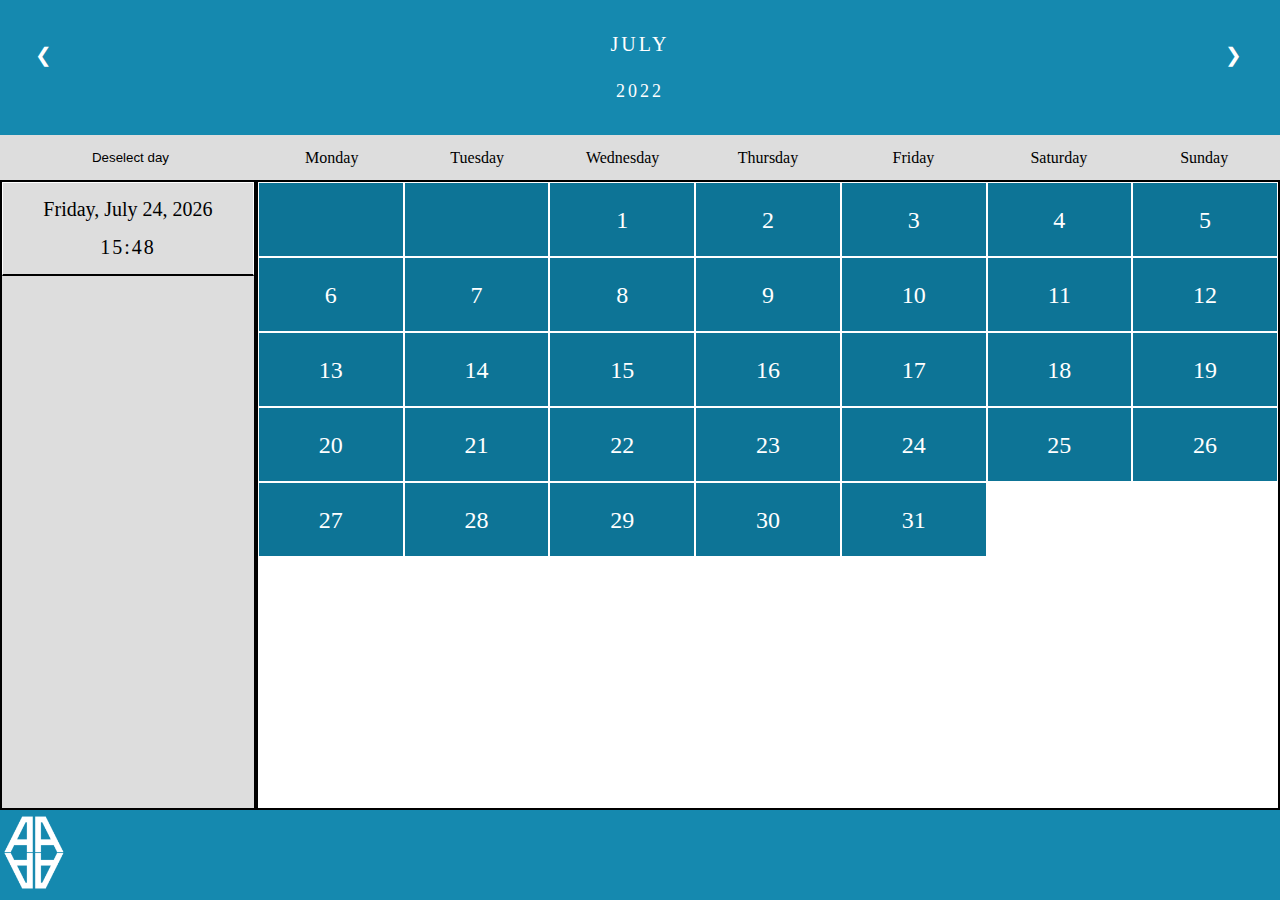
==== commit a8f8c225: "Some styling, added logo, force reload (new todo)" ====
--- a/index.html
+++ b/index.html
@@ -136,10 +136,11 @@
         <ul>
           <a href="#">
             <li id="addTodoBtn">
-              <i class="fa-solid fa-calendar-plus"></i> Add
+              <i class="fa-solid fa-calendar-plus fa-3x "></i>
             </li>
           </a>
         </ul>
+        
       </footer>
     </div>
   </body>
--- a/CSS/indexStyle.css
+++ b/CSS/indexStyle.css
@@ -1,5 +1,5 @@
 :root {
-  --color-primary: #03634a;
+  --color-primary: #1589af;
   --color-secondary: #0d7496;
   --color-active: #0f3745;
   --color-hover: #0f3745;
@@ -173,6 +173,9 @@
 footer {
   text-align: center;
   background-color: var(--color-primary);
+  background-image: url("../Images/aaaalogoTransparent.png");
+  background-size: 65px;
+  background-repeat:no-repeat;
   padding-top: 10px;
   height: 100%;
 }
@@ -353,7 +356,14 @@
   font-size: 26px;
   padding: 10px;
 }
-
+.footerLogo {
+  float: left;
+  position: fixed;
+  bottom: 0;
+  margin: 0;
+  border: 0;
+  z-index: 999;
+}
 @media only screen and (max-width: 600px) {
   .container {
     grid-template-areas:
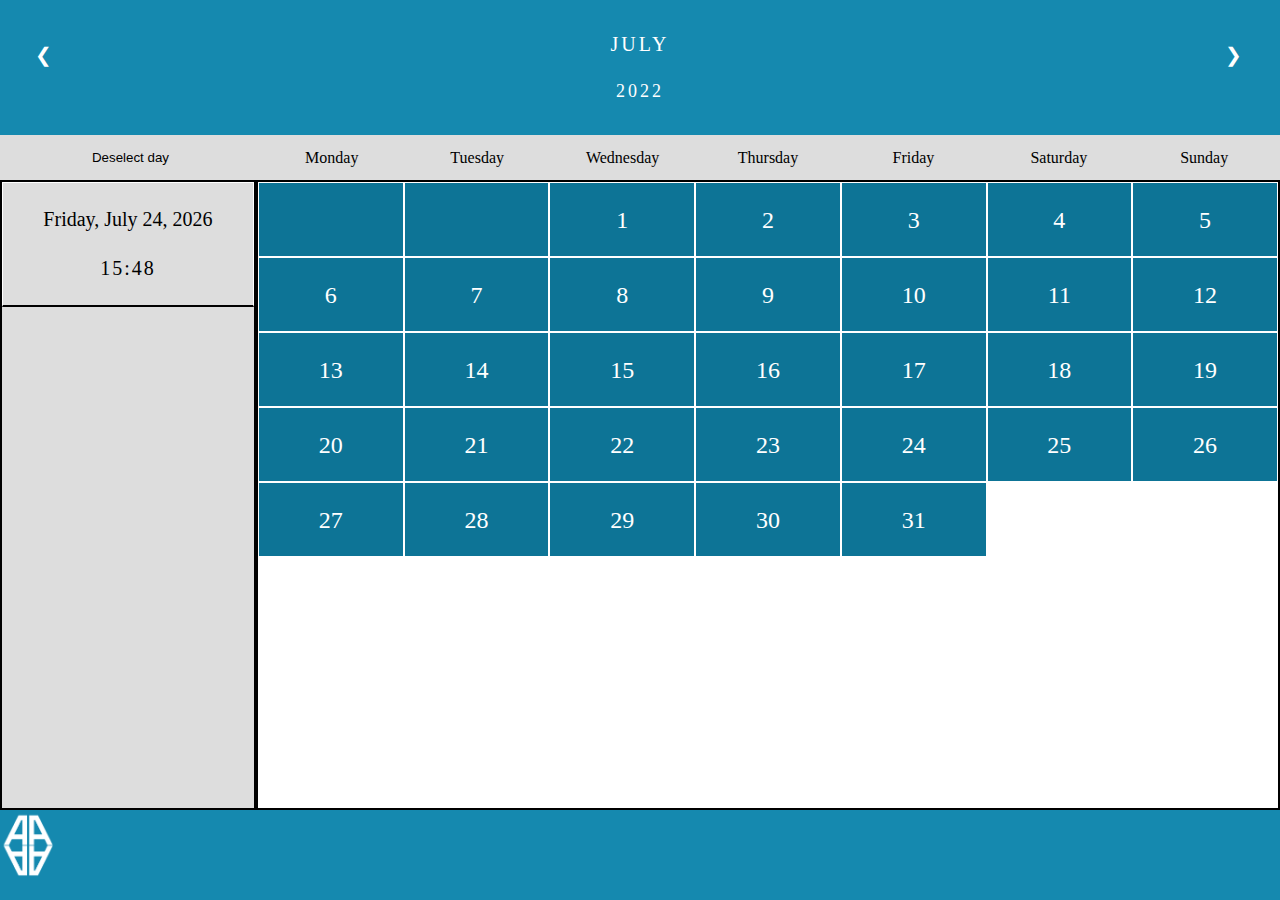
==== commit 44a095f3: "fixes edit delete todos" ====
--- a/index.html
+++ b/index.html
@@ -1,152 +1,132 @@
 <!DOCTYPE html>
 <html lang="en">
-  <head>
-    <meta charset="UTF-8" />
-    <meta http-equiv="X-UA-Compatible" content="IE=edge" />
-    <meta name="viewport" content="width=device-width, initial-scale=1.0" />
-    <link
-      rel="stylesheet"
-      href="https://cdnjs.cloudflare.com/ajax/libs/font-awesome/6.1.1/css/all.min.css"
-      integrity="sha512-KfkfwYDsLkIlwQp6LFnl8zNdLGxu9YAA1QvwINks4PhcElQSvqcyVLLD9aMhXd13uQjoXtEKNosOWaZqXgel0g=="
-      crossorigin="anonymous"
-      referrerpolicy="no-referrer"
-    />
 
-    <link rel="stylesheet" href="./CSS/indexStyle.css" />
+<head>
+  <meta charset="UTF-8" />
+  <meta http-equiv="X-UA-Compatible" content="IE=edge" />
+  <meta name="viewport" content="width=device-width, initial-scale=1.0" />
+  <link rel="stylesheet" href="https://cdnjs.cloudflare.com/ajax/libs/font-awesome/6.1.1/css/all.min.css"
+    integrity="sha512-KfkfwYDsLkIlwQp6LFnl8zNdLGxu9YAA1QvwINks4PhcElQSvqcyVLLD9aMhXd13uQjoXtEKNosOWaZqXgel0g=="
+    crossorigin="anonymous" referrerpolicy="no-referrer" />
 
-    <title>Todo</title>
-  </head>
+  <link rel="stylesheet" href="./CSS/indexStyle.css" />
 
-  <body>
-    <div class="container">
-      <header class="header">
-        <div class="month">
-          <ul>
-            <li class="prev">&#10094;</li>
-            <li class="next">&#10095;</li>
-            <li>
-              <p id="currentMonth"></p>
-              <br />
-              <span style="font-size: 18px">2022</span>
-            </li>
-          </ul>
-        </div>
-      </header>
-      <header class="weekdayscontainer">
-        <ul class="weekdays">
-          <li>Monday</li>
-          <li>Tuesday</li>
-          <li>Wednesday</li>
-          <li>Thursday</li>
-          <li>Friday</li>
-          <li>Saturday</li>
-          <li>Sunday</li>
+  <title>Todo</title>
+</head>
+
+<body>
+  <div class="container">
+    <header class="header">
+      <div class="month">
+        <ul>
+          <li class="prev">&#10094;</li>
+          <li class="next">&#10095;</li>
+          <li>
+            <p id="currentMonth"></p>
+            <br />
+            <span style="font-size: 18px">2022</span>
+          </li>
         </ul>
-      </header>
+      </div>
+    </header>
+    <header class="weekdayscontainer">
+      <ul class="weekdays">
+        <li>Monday</li>
+        <li>Tuesday</li>
+        <li>Wednesday</li>
+        <li>Thursday</li>
+        <li>Friday</li>
+        <li>Saturday</li>
+        <li>Sunday</li>
+      </ul>
+    </header>
+    <div id="bar">
+      <button onclick="deselectDay()" class="fa-regular fa-calendar-xmark">
+        <span style="margin-left: 5px">Deselect day</span>
+      </button>
       <div id="bar">
-        <button onclick="deselectDay()" class="fa-regular fa-calendar-xmark">
-          <span style="margin-left: 5px">Deselect day</span>
-        </button>
-        <div id="bar">
-          <span style="margin-left: 5px">Select day</span>
-          <select list="quantities" id="chooseDay">
-            <option></option>
-          </select>
-        </div>
+        <span style="margin-left: 5px">Select day</span>
+        <select list="quantities" id="chooseDay">
+          <option></option>
+        </select>
       </div>
-      <aside class="sidebar">
-        <div id="today">
-          <li id="date"></li>
-          <li id="time"></li>
-        </div>
-        <div id="todo">
-          <h4 id="activeDay">
-            <!-- Kod för att hämta aktiv dags datum här-->
-          </h4>
-          <ul class="todolist" id="todolist">
-            <!-- Script för att hämta ut todos här -->
-          </ul>
-        </div>
-      </aside>
+    </div>
+    <aside class="sidebar">
+      <div id="today">
+        <li id="date"></li>
+        <li id="time"></li>
+      </div>
+      <div id="todo">
+        <h4 id="activeDay">
+          <!-- Kod för att hämta aktiv dags datum här-->
+        </h4>
+        <ul class="todolist" id="todolist">
+          <!-- Script för att hämta ut todos här -->
+        </ul>
+      </div>
+    </aside>
 
-      <section class="days">
-        <ul class="days" id="dayContainer"></ul>
-      </section>
-      <!-- add todo modal // Start-->
-      <div id="addTodoModal" class="modal" style="display: none">
-        <!-- Modal content -->
-        <div class="modal-content">
-          <span class="close" id="close"><i class="fa fa-close"></i></span>
-          <form id="form">
-            <lable class="form-label">Add Todo</lable>
+    <section class="days">
+      <ul class="days" id="dayContainer"></ul>
+    </section>
+    <!-- add todo modal // Start-->
+    <div id="addTodoModal" class="modal" style="display: none">
+      <!-- Modal content -->
+      <div class="modal-content">
+        <span class="close" id="close"><i class="fa fa-close"></i></span>
+        <form id="form">
+          <lable class="form-label">Add Todo</lable>
 
-            <input
-              type="text"
-              name="todo"
-              placeholder="add todo"
-              id="taskItem"
-              class="input"
-              required
-            />
+          <input type="text" name="todo" placeholder="add todo" id="taskItem" class="input" required />
 
-            <input
-              type="datetime-local"
-              name="taskDate"
-              id="taskDate"
-              class="input"
-              required
-            />
+          <input type="datetime-local" name="taskDate" id="taskDate" class="input" required />
 
-            <button type="submit" id="submitBtn" class="btn">
-              <i class="fa fa-plus"></i>
-              Add Todo
-            </button>
-          </form>
-        </div>
+          <button type="submit" id="submitBtn" class="btn">
+            <i class="fa fa-plus"></i>
+            Add Todo
+          </button>
+        </form>
       </div>
-      <!-- add todo modal // End-->
-      <!-- edit todo modal //Start-->
-      <div id="editTodoModal" class="modal" style="display: none">
-        <!-- Modal content -->
-        <div class="modal-content">
-          <span class="close" id="close"><i class="fa fa-close"></i></span>
-          <form id="form">
-            <lable class="form-label">Edit Todo</lable>
+    </div>
+    <!-- add todo modal // End-->
+    <!-- edit todo modal //Start-->
+    <div id="editTodoModal" class="modal" style="display: none">
+      <!-- Modal content -->
+      <div class="modal-content">
+        <span class="close" id="closeEdit"><i class="fa fa-close"></i></span>
+        <form id="form">
+          <lable class="form-label">Edit Todo</lable>
 
-            <input type="text" name="todo" id="taskDetail" class="input" />
-            <input
-              type="datetime-local"
-              name="taskDate"
-              id="taskDateDetail"
-              class="input"
-            />
-            <button type="submit" id="editBtnSubmit" class="btn">
-              <i class="fa fa-pen"></i>
-              Edit Todo
-            </button>
-            <button type="submit" id="deleteBtn" class="btn btn-red">
-              <i class="fa fa-trash"></i>
-              Delete Todo
-            </button>
-          </form>
-        </div>
+          <input type="text" name="todo" id="taskDetail" class="input" />
+          <input type="datetime-local" name="taskDate" id="taskDateDetail" class="input" />
+          <button type="submit" id="editBtnSubmit" class="btn">
+            <i class="fa fa-pen"></i>
+            Edit Todo
+          </button>
+          <button type="submit" id="deleteBtn" class="btn btn-red">
+            <i class="fa fa-trash"></i>
+            Delete Todo
+          </button>
+        </form>
       </div>
-      <!-- edit todo modal //End-->
-      <footer class="footer">
-        <ul>
-          <a href="#">
-            <li id="addTodoBtn">
-              <i class="fa-solid fa-calendar-plus fa-3x "></i>
-            </li>
-          </a>
-        </ul>
-        
-      </footer>
     </div>
-  </body>
-  <script type="text/javascript">
-    var activeDate = new Date();
-  </script>
-  <script src="./Scripts/TodoJS.js"></script>
-  <script src="./Scripts/date.js"></script>
-</html>
+    <!-- edit todo modal //End-->
+    <footer class="footer">
+      <ul>
+        <a href="#">
+          <li id="addTodoBtn">
+            <i class="fa-solid fa-calendar-plus fa-3x "></i>
+          </li>
+        </a>
+      </ul>
+
+    </footer>
+  </div>
+</body>
+<script type="text/javascript">
+  var activeDate = new Date();
+</script>
+<script src="./Scripts/TodoJS.js"></script>
+<script src="./Scripts/date.js"></script>
+
+</html>--- a/CSS/indexStyle.css
+++ b/CSS/indexStyle.css
@@ -32,6 +32,7 @@
 html,
 body {
   margin: 0;
+  overflow: hidden;
 }
 
 .container {
@@ -174,9 +175,9 @@
   text-align: center;
   background-color: var(--color-primary);
   background-image: url("../Images/aaaalogoTransparent.png");
-  background-size: 65px;
-  background-repeat:no-repeat;
-  padding-top: 10px;
+  background-size: 6vh;
+  padding-top: 0.5vh;
+  background-repeat: no-repeat;
   height: 100%;
 }
 footer ul {
@@ -231,7 +232,7 @@
   float: left;
 }
 #today {
-  height: 15%;
+  height: 20%;
   text-align: center;
   display: flex;
   flex-direction: column;
@@ -394,3 +395,7 @@
     font-size: 15px;
   }
 }
+
+.todosList {
+  cursor: pointer;
+}